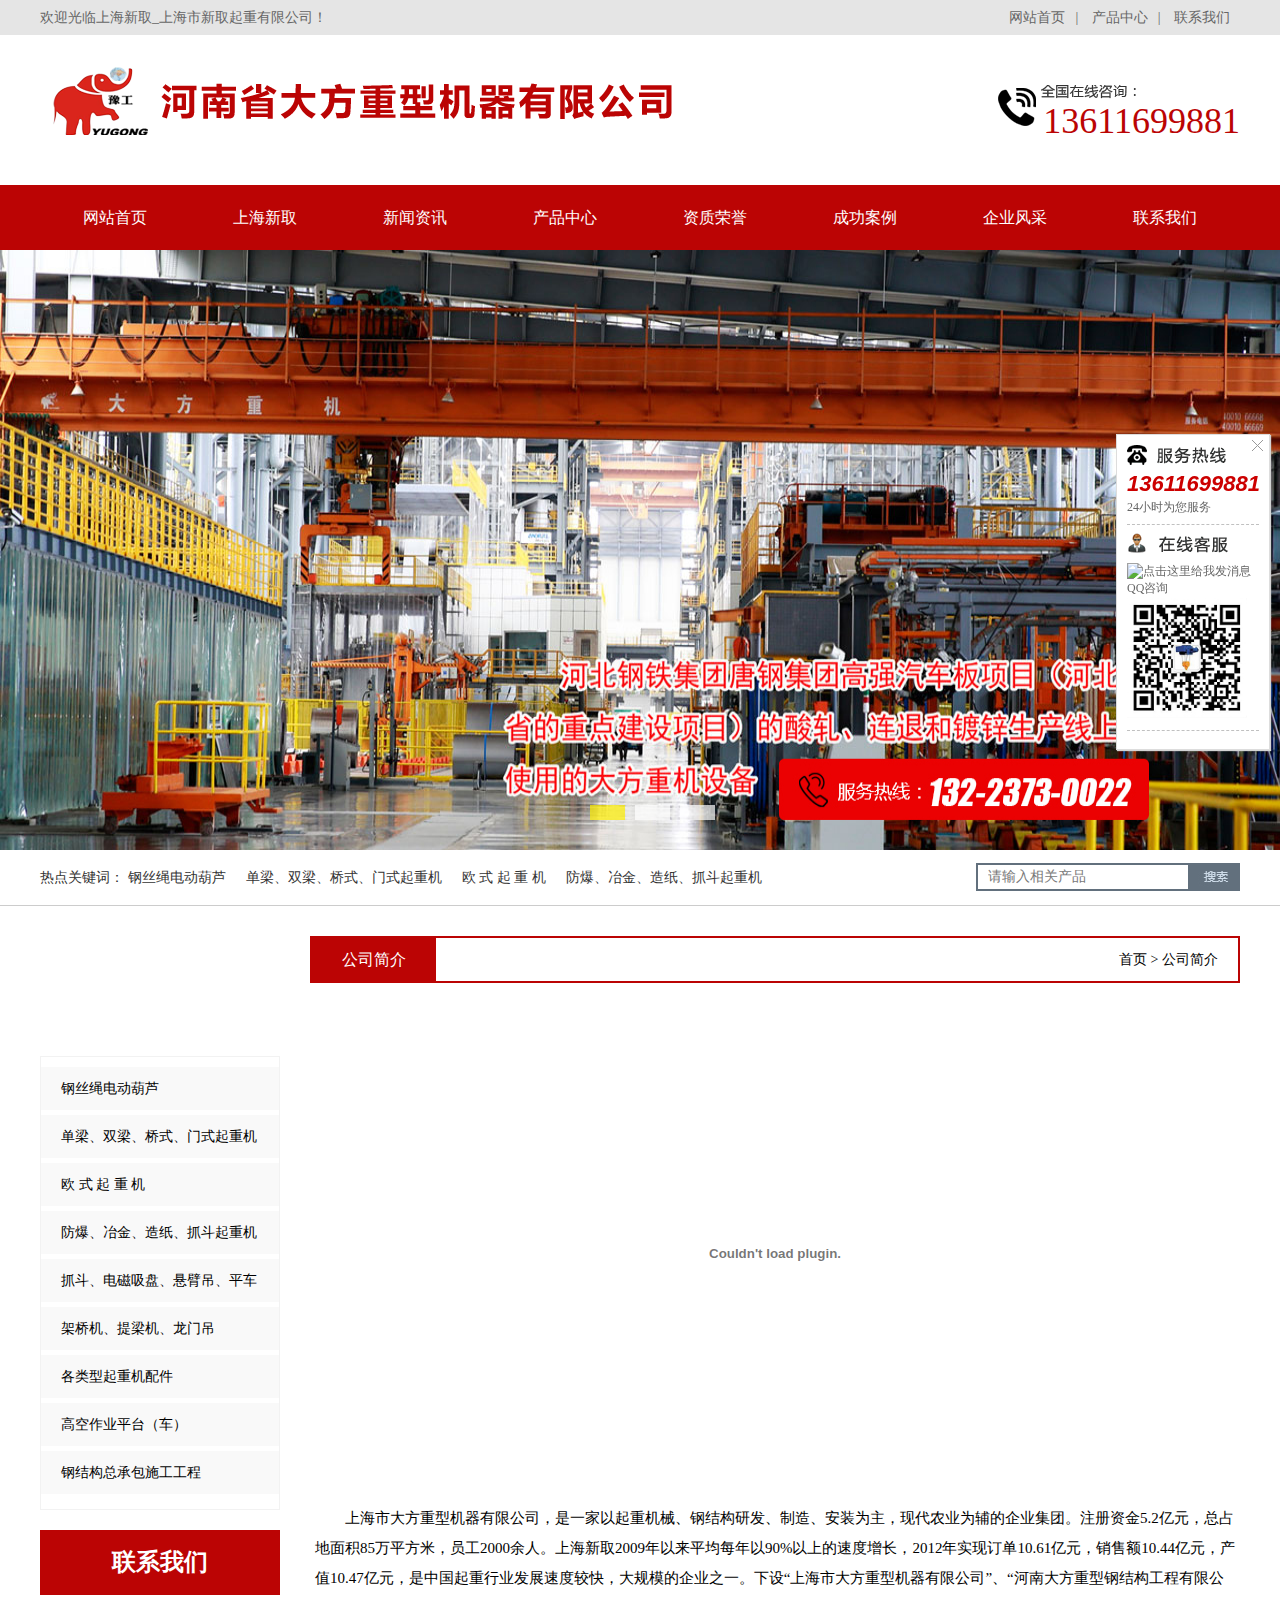
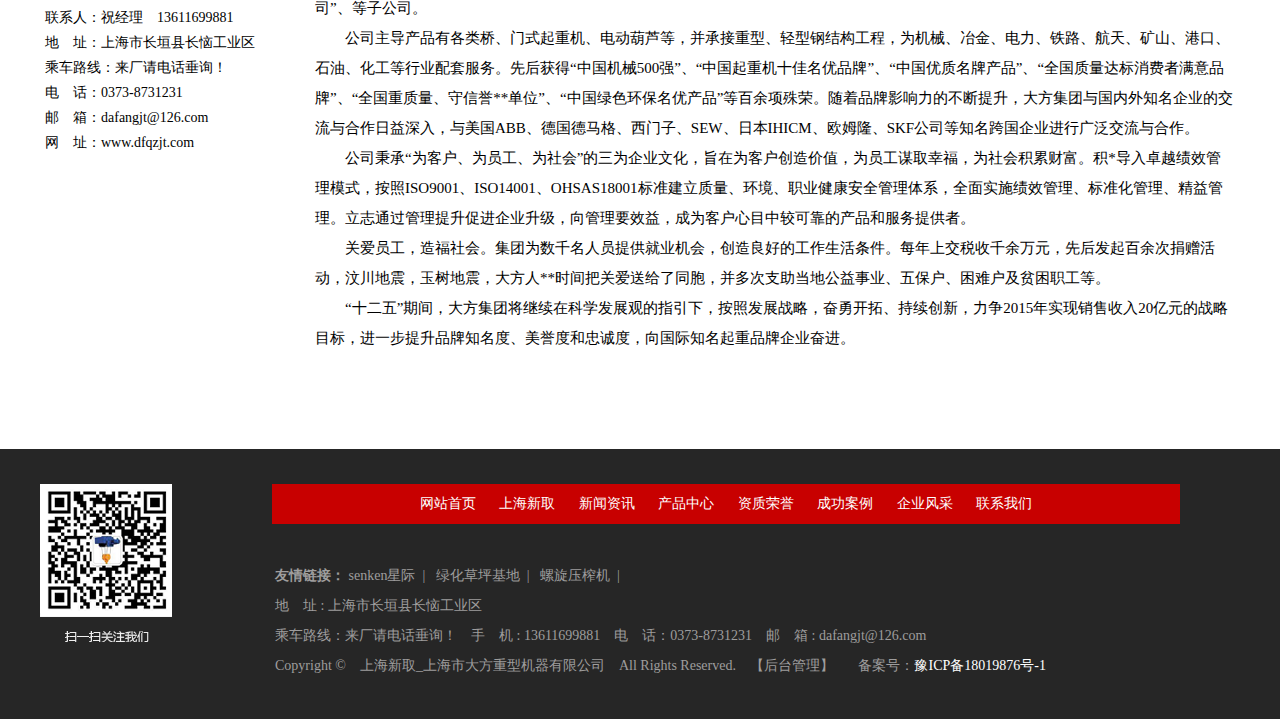
==== company.html @ df7ae114 "Add files via upload" ====
<!DOCTYPE HTML>
<html>

	<head>
		<meta charset="UTF-8">
<title>公司简介 - 上海新取_上海市大方重型机器有限公司</title>
<meta name="keywords" content="上海新取,上海市大方重型机器有限公司">
<meta name="description" content="上海市大方重型机器有限公司（上海新取）【销售电话：13611699881】主营各类桥、门式起重机、提梁机、架桥机、电动葫芦等、单双梁起重机,上海新取成为客户心目中较可靠的产品和服务提供者.">
<link rel="stylesheet" href="/App/Home/View/Default/Public/Css/global.css?v=1672645727">
<style>
	#Company{background:url("/App/Home/View/Default/Public/Image/sprite.gif") no-repeat 0 -228px;}</style>
<script src="/App/Home/View/Default/Public/Js/jquery.js"></script>
<script src="/App/Home/View/Default/Public/Js/unslider.min.js"></script>

<script src="/App/Home/View/Default/Public/Js/jquery.superslide.2.1.1.js"></script>
<script src="/App/Home/View/Default/Public/Js/bottom_scroll.js"></SCRIPT>
	
<link rel="stylesheet" type="text/css" href="/App/Home/View/Default/Public/Js/fancybox/jquery.fancybox-1.3.4.css" />
<script type="text/javascript" src="/App/Home/View/Default/Public/Js/fancybox/jquery.fancybox-1.3.4.js"></script> <meta name="baidu-site-verification" content="23zHIkB1rP" /><meta name="360-site-verification" content="dca94cb3f1ca475b2f70f780bbb2e547" /><script>
(function(){
    var bp = document.createElement('script');
    var curProtocol = window.location.protocol.split(':')[0];
    if (curProtocol === 'https') {
        bp.src = 'https://zz.bdstatic.com/linksubmit/push.js';
    }
    else {
        bp.src = 'http://push.zhanzhang.baidu.com/push.js';
    }
    var s = document.getElementsByTagName("script")[0];
    s.parentNode.insertBefore(bp, s);
})();
</script><script>
(function(){
var src = "https://jspassport.ssl.qhimg.com/11.0.1.js?d182b3f28525f2db83acfaaf6e696dba";
document.write('<script src="' + src + '" id="sozz"><\/script>');
})();
</script><script>
	$(function() {
		$(".mesmore").fancybox();
	})
</script>
	</head>

	<body>

		<div id="top_line_bj">
	<div id="top_line">
		<div class="left">欢迎光临上海新取_上海市新取起重有限公司！</div>
		<div class="right">
			<a href="/index.html">网站首页</a>|
			<a href="/product/20.html">产品中心</a>|
			<a href="/contact.html">联系我们</a>
		</div>
	</div>
</div>
<div id="top_bj">
	<div id="top_index">
		<div id="logo">
			<a href="/" title="上海新取,上海市大方重型机器有限公司"><h1><img src="/App/Home/View/Default/Public/Image/logo.png" alt="上海新取,上海市大方重型机器有限公司" /></h1></a>
		</div>
		<div id="top_tel">13611699881</div>
	</div>
</div>
<div id="nav_bj">
	<div id="nav">
		<a href="/index.html">网站首页</a>
		<a href="/company.html">上海新取</a>
		<a href="/news.html">新闻资讯</a>
		<a href="/product/20.html">产品中心</a>
		<a href="/custom/t/5.html">资质荣誉</a>
		<a href="/custom/t/18.html">成功案例</a>
		<a href="/custom/t/28.html">企业风采</a>
		<a href="/contact.html">联系我们</a>
	</div>
</div>
<!--<div id="zi_banner"></div>-->
<link rel="stylesheet" type="text/css" href="/App/Home/View/Default/Public/Js/flash.css" />
<script type="text/javascript" src="/App/Home/View/Default/Public/Js/jquery.superslide.2.1.1.js"></script>
<div class="flash">
	<div class="flashBox">
		<div class="hd">
			<ul>
				<li></li><li></li><li></li>			</ul>
		</div>
		<div class="bd">
			<ul>
				<li>
						<a href="" title="" target="_blank"><img src="/Uploads/5b07d3579ed61.jpg" alt="上海市大方重型机器有限公司" /></a>
					</li><li>
						<a href="" title="" target="_blank"><img src="/Uploads/5b07d35e1afa3.jpg" alt="上海市大方重型机器有限公司" /></a>
					</li><li>
						<a href="" title="" target="_blank"><img src="/Uploads/5b07d36509c15.jpg" alt="上海市大方重型机器有限公司" /></a>
					</li>			</ul>
		</div>

		<!-- 下面是前/后按钮代码-->
		<!--<a class="prev" href="javascript:void(0)"></a>
		<a class="next" href="javascript:void(0)"></a>-->
	</div>
	<script type="text/javascript">
		jQuery(".flashBox").slide({
			mainCell: ".bd ul",
			effect: "fold",
			autoPlay: true
		});
	</script>
</div>
<div id="ggbj">
	<div id="ggnr">
		<div class="left">
			<span>热点关键词：</span>
			<a href="/product/19">钢丝绳电动葫芦</a><a href="/product/21">单梁、双梁、桥式、门式起重机</a><a href="/product/20">欧 式 起 重 机</a><a href="/product/22">防爆、冶金、造纸、抓斗起重机</a>		</div>
		<div class="right">
			<form action="/search" method="get" class="ss">
				<input name="keyword" type="text" id="search_text" class="sou_left" value="请输入相关产品" onFocus="if (value ==defaultValue){value =''}" onBlur="if (value ==''){value=defaultValue}">
				<input name="field" type="hidden" value="title" />
				<input type="image" value="  " class="ss_pic" onClick="if (search_text.value==search_text.defaultValue||search_text.value=='') {alert('请输入相关产品');search_text.focus();return false;}" class="right" src="/App/Home/View/Default/Public/Image/ss.jpg" id="button" />
			</form>
		</div>
	</div>
</div>
		<div class="main">
			<div id="sidebar">
				<div class="pro_list">
	<ul>
		<li>
					<p></p>
					<a href="/product/19">钢丝绳电动葫芦</a>
				</li><li>
					<p></p>
					<a href="/product/21">单梁、双梁、桥式、门式起重机</a>
				</li><li>
					<p></p>
					<a href="/product/20">欧 式 起 重 机</a>
				</li><li>
					<p></p>
					<a href="/product/22">防爆、冶金、造纸、抓斗起重机</a>
				</li><li>
					<p></p>
					<a href="/product/26">抓斗、电磁吸盘、悬臂吊、平车</a>
				</li><li>
					<p></p>
					<a href="/product/23">架桥机、提梁机、龙门吊</a>
				</li><li>
					<p></p>
					<a href="/product/24">各类型起重机配件</a>
				</li><li>
					<p></p>
					<a href="/product/25">高空作业平台（车）</a>
				</li><li>
					<p></p>
					<a href="/product/27">钢结构总承包施工工程</a>
				</li>	</ul>
</div>
<div class="left_bt">联系我们</div>
<div class="lianxi">
	<p>联系人：祝经理　13611699881</p>	<p>地　址：上海市长垣县长恼工业区<br>乘车路线：来厂请电话垂询！</p>	<p>电　话：0373-8731231</p>			<p>邮　箱：dafangjt@126.com</p>	<p>网　址：www.dfqzjt.com</p>
</div>
			</div>
			<div id="main_right">
				<div id="title_zy">
					<div class="left">公司简介</div>
					<div class="right"><a href="/">首页</a> > 公司简介</div>
				</div>
				<div id="content_zy">
					<p><p style="text-align: center;"><object classid="clsid:d27cdb6e-ae6d-11cf-96b8-444553540000" codebase="http://download.macromedia.com/pub/shockwave/cabs/flash/swflash.cab#version=6,0,40,0" height="480" width="650"><param name="quality" value="high"/><param name="movie" value="http://www.dafangjt.com/Uploads/voide.swf"/><embed height="480" pluginspage="http://www.macromedia.com/go/getflashplayer" quality="high" src="http://www.dafangjt.com/Uploads/voide.swf" type="application/x-shockwave-flash" width="650"/></object></p><p style="text-align: left;">　　上海市大方重型机器有限公司，是一家以起重机械、钢结构研发、制造、安装为主，现代农业为辅的企业集团。注册资金5.2亿元，总占地面积85万平方米，员工2000余人。上海新取2009年以来平均每年以90%以上的速度增长，2012年实现订单10.61亿元，销售额10.44亿元，产值10.47亿元，是中国起重行业发展速度较快，大规模的企业之一。下设“上海市大方重型机器有限公司”、“河南大方重型钢结构工程有限公司”、等子公司。</p><p style="text-align: left;">　　公司主导产品有各类桥、门式起重机、电动葫芦等，并承接重型、轻型钢结构工程，为机械、冶金、电力、铁路、航天、矿山、港口、石油、化工等行业配套服务。先后获得“中国机械500强”、“中国起重机十佳名优品牌”、“中国优质名牌产品”、“全国质量达标消费者满意品牌”、“全国重质量、守信誉**单位”、“中国绿色环保名优产品”等百余项殊荣。随着品牌影响力的不断提升，大方集团与国内外知名企业的交流与合作日益深入，与美国ABB、德国德马格、西门子、SEW、日本IHICM、欧姆隆、SKF公司等知名跨国企业进行广泛交流与合作。</p><p style="text-align: left;">　　公司秉承“为客户、为员工、为社会”的三为企业文化，旨在为客户创造价值，为员工谋取幸福，为社会积累财富。积*导入卓越绩效管理模式，按照ISO9001、ISO14001、OHSAS18001标准建立质量、环境、职业健康安全管理体系，全面实施绩效管理、标准化管理、精益管理。立志通过管理提升促进企业升级，向管理要效益，成为客户心目中较可靠的产品和服务提供者。</p><p style="text-align: left;">　　关爱员工，造福社会。集团为数千名人员提供就业机会，创造良好的工作生活条件。每年上交税收千余万元，先后发起百余次捐赠活动，汶川地震，玉树地震，大方人**时间把关爱送给了同胞，并多次支助当地公益事业、五保户、困难户及贫困职工等。</p><p style="text-align: left;">　　“十二五”期间，大方集团将继续在科学发展观的指引下，按照发展战略，奋勇开拓、持续创新，力争2015年实现销售收入20亿元的战略目标，进一步提升品牌知名度、美誉度和忠诚度，向国际知名起重品牌企业奋进。</p><p><br/></p></p>
				</div>
			</div>
		</div>
		﻿<link href="/App/Home/View/Default/Public/kefu/1/style.css?v=1" rel="stylesheet" type="text/css" />
<div id="kefu1">
	<div class="cs_close">
		<a href="javascript:;" onClick="$('#kefu1').fadeOut()"><span>关闭</span></a>
	</div>
	<div class="cs_tel"></div>
	<div class="cs_tel_ct">
		<span class="cs_tel_num">13611699881</span>
		 24小时为您服务
		<br />
	</div>
	<div class="cs_spr"></div>
	<div class="cs_online"></div>
	<div class="cs_online_ct">
		<div class="cs_online_qq">
			<a target="_blank" href="http://wpa.qq.com/msgrd?v=3&uin=1783800645&site=qq&menu=yes"><img border="0" src="http://wpa.qq.com/pa?p=2:1783800645:51" alt="点击这里给我发消息" title="点击这里给我发消息" align="absmiddle" />QQ咨询</a>
		</div>
	</div>
	<div class="cs_qcode"><img src="/App/Home/View/Default/Public/kefu/1/weixin_code.jpg" width="120" height="120" title="用手机微信扫一扫" /></div>
	<div class="cs_spr"></div>
	<!--<div class="cs_baidu">
		<a href="http://sc.chinaz.com/jiaoben/" target="_blank"><span>百度商桥咨询</span></a>
	</div>
	<div class="cs_space"></div>
	<div class="cs_free">
		<a href="http://sc.chinaz.com/jiaoben/" target="_blank"><span>免费用户通道</span></a>
	</div>-->
</div>
<div id="footer">
  <div id="footer_mid">
    <div id="footer_ewm"></div>
    <div id="footer_nav"> <a href="/">网站首页</a> <a href="/company">上海新取</a> <a href="/news">新闻资讯</a>
      <a href="/product/20">产品中心</a> <a href="/custom/t/5">资质荣誉</a> <a href="/custom/t/18">成功案例</a>
      <a href="/custom/t/28">企业风采</a> <a href="/contact">联系我们</a> </div>
    <div id="footer_form"> <strong>友情链接：</strong>
      <a href="http://www.hnhkmkj.com/" title=""
          target="_blank">senken星际</a>&nbsp;&nbsp;| &nbsp;&nbsp;<a href="http://www.xxshlyl.com/" title=""
          target="_blank">绿化草坪基地</a>&nbsp;&nbsp;| &nbsp;&nbsp;<a href="http://www.xxtcjx168.com/" title=""
          target="_blank">螺旋压榨机</a>&nbsp;&nbsp;| &nbsp;&nbsp; </br> 地　址 : 上海市长垣县长恼工业区<br>乘车路线：来厂请电话垂询！　手　机 :
      13611699881　电　话：0373-8731231　邮　箱 : dafangjt@126.com</br> Copyright &copy;　上海新取_上海市大方重型机器有限公司　All
      Rights Reserved.　<a href="/admin" target="_blank">【后台管理】</a>　
      <script
        type="text/javascript">var cnzz_protocol = (("https:" == document.location.protocol) ? " https://" : " http://"); document.write(unescape("%3Cspan id='cnzz_stat_icon_1273790791'%3E%3C/span%3E%3Cscript src='" + cnzz_protocol + "s19.cnzz.com/z_stat.php%3Fid%3D1273790791%26show%3Dpic' type='text/javascript'%3E%3C/script%3E"));</script>
      &nbsp&nbsp备案号：<a href="https://beian.miit.gov.cn/" target="_blank"
        style="color: #fff;">豫ICP备18019876号-1</a></br>
    </div>
  </div>
</div>
<!--<link rel="stylesheet" type="text/css" href="/App/Home/View/Default/Public/Js/css.css"><div class="toolbar">	<a href="###" class="toolbar-item toolbar-item-weixin">		<span class="toolbar-layer"></span>	</a>	<a href="http://wpa.qq.com/msgrd?v=3&uin=1783800645&site=qq&menu=yes" class="toolbar-item toolbar-item-feedback" target="_blank"></a>	<a href="###" class="toolbar-item toolbar-item-app">		<span class="toolbar-layer"></span>	</a>	<a href="javascript:scroll(0,0)" id="top" class="toolbar-item toolbar-item-top"></a></div>-->

	</body>

</html>
---- App/Home/View/Default/Public/Css/global.css ----
html{ background:#fff; color:#000; overflow-x:hidden;}

body,div,dl,dt,dd,ul,ol,li,h1,h2,h3,form,input,textarea,p{margin:0 auto;padding:0;}

img{border:0;}

ol,ul,li{list-style:none;}

h1,h2,h3{font-weight:normal;font-size:100%;}

q:before,q:after{content:'';}

abbr,acronym{border:0;font-variant:normal;}

sup{vertical-align:text-top;}

sub{vertical-align:text-bottom;}

input,textarea,select{font-weight:inherit;font-size:inherit;font-family:inherit;}

input,textarea,select{*font-size:100%;}

legend{color:#000;}

a{color:inherit;text-decoration:none;}

/*******CSS reset*************/

body{ background:#fff; color:#000; font-size:14px; font-family:'微软雅黑';}

a{ color:#000;}

a:hover{color:#025490;}



/*******CSS reset*************/

.f12{font-size:12px;}

.f16{font-size:16px;}

.bold{font-weight:bold;}

.white{color:#fff;}

.left{float:left;}

.right{float:right;}

.t_r{text-align:right;}

.clear{clear:both;}

.relative{position:relative;}

.absolute{position:absolute;}

.rel_center{position:relative;}

.hidden{display:none;}

.jj_pic{ float:left; margin:0 10px 0 0;}

.nr_pic{ text-align:center; position:relative; width:100%;}

.red{ color:#f00; font-weight:bold; padding-left:10px;}

.nr_red{ color:#f00; font-weight:bold;}



.scale:hover img { transform: scale(1.1, 1.1);}

.scale img{ transition:transform 1s ease 0s}



#indexNews{ height: auto; overflow: hidden;}

#indexNews li {line-height: 30px; transition:0.3s all 0s linear; margin-bottom: 15px;}

#indexNews li a{ display: block; float: left; width: 80%; white-space: nowrap; text-overflow:ellipsis; overflow: hidden; transition:0.3s all 0s linear;}

#indexNews li .newsnr{ padding: 0; color: #8d8d8d; line-height: 25px;}

.Newstime { float: right; color:#363636; font-size:14px;}

#indexNews li:hover a{ padding-left: 10px; color: #f00; font-weight: bold;}



#lxwm_nr { margin: 0 20px 20px;	font-size:14px;}

#lxwm_nr p { line-height: 35px; border-bottom: 1px dotted #ccc;	padding-left: 20px;}



#prev_next{ border-top:1px solid #f0f0f0; margin-top:10px; padding-top:5px;}

#prev_next li{ padding-left:10px; height:30px; line-height:30px;}



#con_lx{ height:auto; overflow:hidden; line-height:2.0; width:90%; margin-bottom:20px;}

#con_lx p{ border-bottom:1px dotted #ccc; line-height:35px; padding-left:20px; transition:0.3s all 0s linear; }

#con_lx p:hover{ background:#efefef; color:#000; border-bottom:1px solid #ccc; padding-left:30px;}









/** header **/

#top_line_bj{ width: 100%; height: 35px; background: #e5e5e5;}

#top_line{ width: 1200px; height: 35px; line-height: 35px; color: #666;}

#top_line a{ color: #666; padding: 0 10px;}

#top_bj{ width:100%; height:150px; background: #fff;}

#top_index{ width:1200px; height:150px;}

#logo{ float:left; padding:20px 0 0;}

#top_tel{ float:right; padding:15px 0 0 45px; margin-top: 50px; background:url(../Image/tel.png) no-repeat left 0; color:#bb0404; font-size:36px; font-family: impact;}

#nav_bj{ background:#bb0404; height:65px; width:100%;}

#nav{ width:1200px; height:65px;}

#nav a{ display:block; float: left; width: 150px; height:65px; line-height:65px; text-align:center; color:#fff; font-size:16px; transition:0.3s all 0s linear;}

#nav a:hover{ background: #ea990a; color: #025490;}



.flash{ width:100%;height:600px; margin:0 auto; text-align:center; position:relative;}

.flash .flashBox {position:relative; margin:0 auto; width:1000px; height:600px; }

/*修改尺寸1920 {position:absolute; width:1920px; left:-460px;}*/

/*修改尺寸1440 {position:absolute; width:1440px; left:-221px;}*/

.flash .flashBox .bd{position:absolute;  width:1920px; left:-460px;}

.flash .flashBox .bd img{width:100%; height: 600px;}





#ggbj{ height: 55px; background: #fff; border-bottom: 1px solid #ccc; width: 100%;}

#ggnr{ width: 1200px; height: 55px;}

#ggnr .left{ height: 55px; line-height: 55px; color: #333;}

#ggnr .left a{ color: #333; padding: 0 20px 0 0 ;}

#ggnr .left a:hover{ color: #ff0;}

#ggnr .right{ width: 264px; height: 55px;}



.ss{ width:264px; height:28px; margin-top: 13px;}

.sou_left{float:left; background: #fff; border: 2px solid #62707d; width:200px; height:24px; text-align:left; color:#787878; line-height:24px; padding-left:10px;}

.ss_pic{ float:right;}















/** footer **/

#footer{width:100%;height:270px;margin:0 auto;background: #262626;}

#footer_mid{width: 1200px;height: 240px;margin:0 auto;position: relative;}

#footer_ewm{width: 132px;height: 158px;position: absolute;left:0px;top:35px;background: url(../Image/ewm.png) no-repeat;}

#footer_nav{height: 40px;text-align: center; width: 908px; position: absolute;right:60px;top:35px;color: #fff;line-height: 40px;background: #c80000; font-size: 14px;}

#footer_nav a{color: #fff;font-size: 14px;padding:0px 10px;}

#footer_c{width: 806px;height: 77px;position: absolute;left: 725px;top:117px;color: #9e9d9d;font-size: 14px;line-height: 26px;}

#footer_c a{color: #9e9d9d;font-size: 14px;}

#footer_form{width: 829px;height:78px;position: absolute;left: 235px;top:112px;font-size: 14px;line-height: 30px;color: #9e9d9d;}

#footer_form a{color: #9e9d9d;font-size: 14px;}



/** main **/ 



#in_02{padding-top: 40px; margin:0 auto;position: relative;}

#in_02_title{width: 1200px;height: 30px;text-align: center; margin:0 auto;line-height: 30px;font-weight: bold;color: #9e9e9e;font-size: 20px;}

#in_02_title span{color: #ca0c25;}

#in_02_c{width: 1346px;height: 130px; margin:30px auto;}



#in_03_title{width: 1200px;height: 100px;background: url(../Image/in_03_title.png) center no-repeat;margin:0 auto;}

#in_03{height:440px; width:1160px;margin:0 auto; margin-bottom: 30px; padding:10px; position: relative; border:10px solid #eaeaea;}

#in_03 li{ width:270px; height:200px; margin:8px; overflow:hidden; padding:1px; border:1px solid #efefef; position:relative; float:left;}

#in_03 li img{ width:265px; height:200px; }

#in_03 li .title{ position:absolute; top:202px; left:1px; transition:0.3s all 0s linear; background:url(../Image/cp_nr.png); text-align:center; color:#FFF; font-size:18px; width:272px; height:202px;}

#in_03 li .title img{ width:53px; height:53px; display:block; margin:62px auto 22px auto;}

#in_03 li:hover .title{ top:1px;}

#fczs_gd ul{ width:2320px;}









.main{ width:1200px; height:auto; overflow:hidden; padding: 30px 0;}



.picScroll-left{ width:1213px;  overflow:hidden; margin-bottom: 50px; }

.picScroll-left .prev{ display:block;  width:28px; height:51px; float:right; margin-left:5px; margin-top:150px;  overflow:hidden; cursor:pointer;}

.picScroll-left .next{ display:block;  width:28px; height:51px; float:left; margin-right:10px; margin-top:150px;  overflow:hidden; cursor:pointer;}

.picScroll-left .bd{ padding:15px 3px; float:left; background: #fff;}

.picScroll-left .bd ul{ overflow:hidden; zoom:1;}

.picScroll-left .bd ul li{ margin:0 10px; width:252px; height:290px; padding: 5px; border: 1px solid #dddddd; float:left;overflow:hidden; text-align:center; transition:all 0.3s linear 0s;}

.picScroll-left .bd ul li a{ display: block; width: 252px; height: 189px; border-radius: 10px; position: relative; }

.picScroll-left .bd ul li a img{ width:252px; height:189px;}

.picScroll-left .bd ul li a p{ position: absolute; left: 0; bottom: 0; background: rgba(0,0,0,0.8); color: #fff; padding: 0 10px; height: 50px; line-height: 50px;}

.picScroll-left .bd ul li .content{ text-align: left; line-height: 25px; font-size: 13px; padding: 15px;}

.picScroll-left .bd ul li:hover{ background: #2d88d4;}

.picScroll-left .bd ul li:hover .content{ color: #fff;}



#gg{ background: url(../Image/gg.jpg) no-repeat center top; width: 100%; height: 182px;}

#bj{ background: url(../Image/bj.jpg) repeat; width: 100%; height: auto; overflow: hidden;}

#blue{ background: url(../Image/blue.jpg) repeat-x center top #f2f2f2; width: 100%; height: auto; overflow: hidden;}



.ysfont{ border-bottom: 1px solid #e7e7e7; padding-top: 30px;}

.ysfont .pic{ width: 477px;}

.ysfont .ysnr{ width: 610px;}

.ysfont .ysnr .left{ width: 88px; height: 102px;}

.ysfont .ysnr .right{ width: 500px;}

.ysfont .ysnr .right p{ color: #000; font-size: 28px; font-weight: bold; padding-top: 20px;}

.ysfont .ysnr .right .content{ font-size: 15px; line-height: 25px; padding-top: 20px;}



.index_nr{ width: 590px; height: auto; overflow: hidden; margin-top: 20px;}

.index_nr .tit{ color: #fff; font-size: 24px;}

.index_nr .tit span{ padding-left: 10px; font-family: arial; font-size: 16px;}

.index_nr .content{ background: #fff; padding: 25px; margin-top: 20px;}



.gsjjmore{ width: 145px; height: 45px; background: #ea990a; line-height: 45px; text-align: center; color: #fff; float: left; margin-top: 20px;}



#marqueedivcontrol{width:1200px; height:211px; overflow:hidden; margin: 30px 0 0; float:left;}

#marqueedivcontrol li{ float:left; overflow: hidden; width:268px; height:211px; background: #fff; padding: 2px; border: 1px solid #e6e6e6; margin-right:20px; text-align:center; transition:0.3s all 0s linear;}

#marqueedivcontrol li img{ max-width:268px; height:205px; }

.cpgd{width:2352px;}





/** sidebar **/

#sidebar{ width:240px; height:auto; overflow:hidden; float: left;}

#main_right{ width:930px; height:auto; overflow:hidden; float:right;}

.content{ padding: 20px 0; line-height: 2.0;}

#content_zy{ line-height: 2.0; padding: 20px 5px; background: #fff; margin-top: 10px; font-size: 15px;}



#zi_banner{ width: 100%; height: 300px; background: url(../Image/banner.jpg) no-repeat center top;}





.pro_list{ background:url(../Image/cpbt.jpg) no-repeat center top #fff; width:240px; padding:120px 0 0;}

.pro_list ul{ padding: 10px 0; border: 1px solid #f2f2f2;}

.pro_list ul li{ position: relative; height:43px; line-height:43px; padding-left:20px; background: #f9f9f9; margin-bottom: 5px; overflow: hidden;}

.pro_list ul li p{ position: absolute; z-index: 0; left: -240px; width: 237px; height: 43px; background: #262e1e; border-left: 3px solid #5aab09; transition:all 0.3s linear 0s;}

.pro_list ul li a{ position: absolute; height: 43px; z-index: 1; color: #000;}

.pro_list ul li:hover p{ left: 0;}

.pro_list ul li:hover a{ color: #fff;}



#title_zy{ height: 43px; line-height: 43px; border: 2px solid #bb0404; padding-right: 20px;}

#title_zy .left{ background: #bb0404; color: #fff; font-size: 16px; padding: 0 30px;}



.left_bt{ background: #bb0404; height: 65px; line-height: 65px; color: #fff; font-size: 24px; font-weight: bold; text-align: center; margin-top: 20px;}

.lianxi{ padding: 10px 5px; line-height: 25px;}

/** zy **/ 

.n_detailCon{ height:auto!important; overflow:hidden!important; overflow:visible;}

.n_detailCon li{ width:100%; height:auto; margin:0 0 10px 0; padding: 10px 0; border-bottom: 1px dotted #ccc; }

.n_detailCon li a{ height:auto; width:100%; display:block; padding-top: 10px;}

.n_detailCon li a:hover{ background: #fffad8;}

.n_detailPic{ width:210px; float:left; margin-left:10px;}

.n_detailPic img{ width: 210px;}

.n_detailR{ width:670px; float:right; margin-right:10px;}

.n_detailTitle{ height:30px; width:100%;}

.n_detailTitle span{ font-size:16px; color:#000; display:block; float:left; font-weight:bold;}

.n_detailTitle small{ font-size:12px; float:right; display:block; color:#222222;}

.n_detailNr{ width:100%; padding:5px 0; line-height:25px; color:#6b6b6b;}

.n_time{ background:url(../Image/time.jpg) left no-repeat; text-indent:25px; line-height:25px; height:25px; color:#a8a8a8; font-size:16px;}







#por_left{width:400px; height:auto; margin-right:20px; float:left; text-align: center; border: 1px solid #ccc;}

#por_left img{ max-width: 400px; max-height: 350px;}

#por_right{float:right; width: 485px; height:auto; overflow:hidden;}

#cpms{ border-bottom: 1px dashed #ccc; border-top: 1px dashed #ccc; color: #666; padding: 10px 0; margin-bottom: 10px;}

#cpms span{ color: #cc0000;}

.dg1{ width: 155px; height: 40px; margin-top: 20px; line-height: 40px; text-align: center; color: #fff; background: #060508; float: left; transition:all 0.3s linear 0s;}

.dg2{ width: 155px; height: 40px; margin-top: 20px; padding-left: 20px; line-height: 40px; text-align: center; color: #fff; background: url(../Image/qq.png) no-repeat 20px center #b72300; float: left; margin-left: 20px; transition:all 0.3s linear 0s; background-size: 21%;}

.dg2 a{ color: #fff;}

.dg1 a{ color: #fff;}

.dg1:hover{ background: #f90;}

.dg2:hover{ background: url(../Image/qq.png) no-repeat 20px center #f90; background-size: 21%;}



#cp_tel{ background: url(../Image/tel1.png) no-repeat left top; float: left; padding: 23px 0 0 45px; width: 200px; line-height: 30px; color: #d80000; font-size: 30px; font-family: impact;  margin:10px 0;}

#cp_tel span{ font-size: 20px; font-family: "方正正中黑简体";}

.dgnr{ background: url(../Image/dgpic.png) no-repeat right center; line-height: 2.0; padding: 20px 0 30px; color: #999999;}





.cpys{ background: url(../Image/ysfont.png) no-repeat center top; padding-top: 120px; margin-bottom: 30px;}

.cpys .ysnr{ width: 450px;}

.cpys .ysnr .right{ width: 450px;}

.cpys .ysnr .right p{ font-size: 24px; padding: 0;}

.cpys .ysnr .right .content{ padding-top: 10px;}

.cpys .pic{ width: 450px;}

.cpys .pic img{ width: 450px;}











/************************************/

.page{margin:10px 20px 15px 0;}

.page a{display:inline-block;height:18px;line-height:18px;border:1px solid #dbdbdb;padding:0 2px 0;}

.page a:hover{background:#404040;color:#fff;border:none;height:20px;line-height:20px;padding:0 3px 0;}

.current {padding:0 6px 0;height:18px;line-height:18px;background:#404040;color:#fff;}

/***************global*****************/

.pro li{float:left; overflow:hidden; margin:0 10px 20px; width:284px; text-align:center; background: #fff; border:1px solid #ccc; height:255px;transition:0.3s all 0s linear;}

.pro img{ max-width:284px; height:213px;}

.pro li:hover{ background: #d20000;}

.pro li p{ width: 95%; white-space:nowrap; overflow: hidden; text-overflow:ellipsis; height: 30px;}

.pro a:hover{color:#fff;}

/*************index&goods**************/

.news{ width:100%;}

.news li{width:100%;height:35px;text-indent:2em;line-height:35px; font-size:14px; border-bottom:1px dotted #ccc; background:url(../Image/icon.png) no-repeat 10px center; transition:0.3s all 0s linear;}

.news li:hover{background-color:#efefef;}

.news li:hover a{color:#000;}

/****************news*****************/

.news_title{color:#da020d;text-align:center;line-height:40px;}

.meta{color:#999;text-align:center;line-height:28px; border:1px solid #f0f0f0; background:#fbfbfb; margin-bottom:10px;}

/***********news_info**************/

.jobs li{ height:auto; margin:23px 18px 18px 28px;border-bottom:1px dotted #666; position:relative;}

.jobs a{ position:absolute; right:0; top:0;float:right;width:71px;height:34px;color:#fff;text-align:center;line-height:34px; display:block; background:#f00;}

.jobs strong{color:#da020d;}

.jobs p{/*margin:6px 0 -134px 156px;*/line-height:35px;}

/***************jobs***************/

.rel_center{ text-align:center; left:50%;}

.pro_name{display:block;color:#da020d; font-size:18px; text-align: center; padding-bottom: 10px;}

.info_title{margin:10px 0;width:100%;height:45px;background:#efefef;}

.info_title b{display:inline-block; width:230px; text-align: center; font-weight: normal; height:100%;border-right:5px solid #fff; background:#333; color:#fff; line-height:45px;}

.info_title a{margin:8px;width:15px;height:15px;background-position:0 -426px;}

/********goods_info&jobs_info*******/

.order{line-height:40px;}

.order img{vertical-align:-5px;cursor:pointer;}

#submit{width:55px;height:29px;color:#000;cursor:pointer; background:url(../Image/button.gif) none center;}

/**************order&message********/

#banner{position:relative;overflow:auto;}

#banner li {float:left;}

.banner .dots li.active {

background: #fff;

opacity: 1;

}

.banner .dots li {

display: inline-block;

width: 10px;

height: 10px;

margin: 0 4px;

text-indent: -999em;

border: 2px solid #fff;

border-radius: 6px;

cursor: pointer;

opacity: .4;

-webkit-transition: background .5s, opacity .5s;

-moz-transition: background .5s, opacity .5s;

transition: background .5s, opacity .5s;

}



/*sitemap*/

.mesmore{margin-top:5px;}

.mesmore:hover{color:#da020d;text-decoration:underline;}



.sitemap{ width:996px; float:left; /*border:3px solid #f0f0f0;*/ margin-top:10px; margin-bottom:10px;}

.m1{ height:20px; line-height:20px; margin-top:20px; margin-left:20px;}

.m2{ margin-left:20px; margin-top:20px; line-height:25px;}

.m2 span{ font-size:14px; font-weight:bold;}

.m2t{ border:1px solid #f0f0f0; width:800px; padding-left:4px; margin-top:2px; padding:10px; margin-bottom:20px;}

.m2t ul{}

.m2t ul li{ list-style-type:none; float:left; width:150px;}

.m2t ul li a:hover{ color:red}



.f{ float:right; margin-right:10px; _margin-top:7px;}
---- App/Home/View/Default/Public/Js/flash.css ----
@charset "utf-8";
/* banner 通用 */
.flashBox .bd li{ zoom:1; vertical-align:middle; }
.flashBox .hd{ height:15px; overflow:hidden; position:absolute; left:45%; bottom:30px; z-index:1; }
.flashBox .hd ul{ overflow:hidden; zoom:1; float:left;  }
.flashBox .hd ul li{ float:left; margin-right:10px;  width:35px; height:15px; line-height:14px; text-align:center; background:#fff; cursor:pointer; filter:alpha(opacity=70); -moz-opacity:0.7;opacity:0.7; }
.flashBox .hd ul li.on{ background:#fff000; color:#fff;filter:alpha(opacity=70); -moz-opacity:0.7;opacity:0.7; }
/* 下面是前/后按钮代码 */
.flashBox .prev,
.flashBox .next{ position:absolute; left:-20%; top:50%; margin-top:-25px; display:block; width:32px; height:40px; background:url(../Image/slider-arrow.png) -110px 5px no-repeat; filter:alpha(opacity=50);opacity:0.5;   }
.flashBox .next{ left:auto; right:-20%; background-position:8px 5px; }
.flashBox .prev:hover,
.flashBox .next:hover{ filter:alpha(opacity=100);opacity:1;  }
.flashBox .prevStop{ display:none;}
.flashBox .nextStop{ display:none;}
---- App/Home/View/Default/Public/kefu/1/style.css ----
*html #kefu1 { /*--IE6 Hack - Fixed Positioning to the Bottom--*/
	margin-top: 50px; /*--Prevents IE6 from having an infinity scroll bar - due to 1px border on #footpanel--*/
	position: absolute;
	top:expression(eval(document.compatMode &&document.compatMode=='CSS1Compat') ?documentElement.scrollTop+50 : document.body.scrollTop +50);
}

#kefu1{position:fixed; right:10px; bottom:150px; z-index:10008; width: 132px; padding: 10px; background: #fff; border: 1px solid #ddd; box-shadow: 1px 1px 1px #d4d4d4; font-size: 12px;}
.cs_tel{height:25px; background: url('img.gif?v=1') no-repeat 0px 0px;}
.cs_tel_ct{color: #666; line-height: 150%;}
.cs_tel_num{color: #c00; font-size: 22px; font-weight: bold; font-family: Arial,Verdana; font-style: italic; font-weight: bold; display: block; padding: 5px 0px;}

.cs_online{height:30px; background: url('img.gif?v=1') no-repeat 0px -50px;}
.cs_online_qq{height: 25px;}
.cs_online_qq a:link, .cs_online_qq a:active, .cs_online_qq a:visited, .cs_online_qq a:hover{text-decoration: none; color: #666;}

.cs_qcode{padding: 10px 0px 0px 0px;}

.cs_free{height:32px; background: url('img.gif?v=1') no-repeat 0px -100px;}
.cs_free a{display: block; height: 32px;}
.cs_free a span{display: none;}

.cs_baidu{height:32px; background: url('img.gif?v=1') no-repeat 0px -200px;}
.cs_baidu a{display: block; height: 32px;}
.cs_baidu a span{display: none;}

.cs_spr{border-bottom: 1px dashed #c0c0c0; margin: 8px 0px;}
.cs_space{clear:both; overflow:hidden; height:8px;}
.cs_close{position: absolute; right: 5px; top: 5px; width: 12px; height: 12px; background: url('img.gif?v=1') no-repeat 0px -150px;}
.cs_close a{display: block; height: 10px;}
.cs_close a span{display: none;}
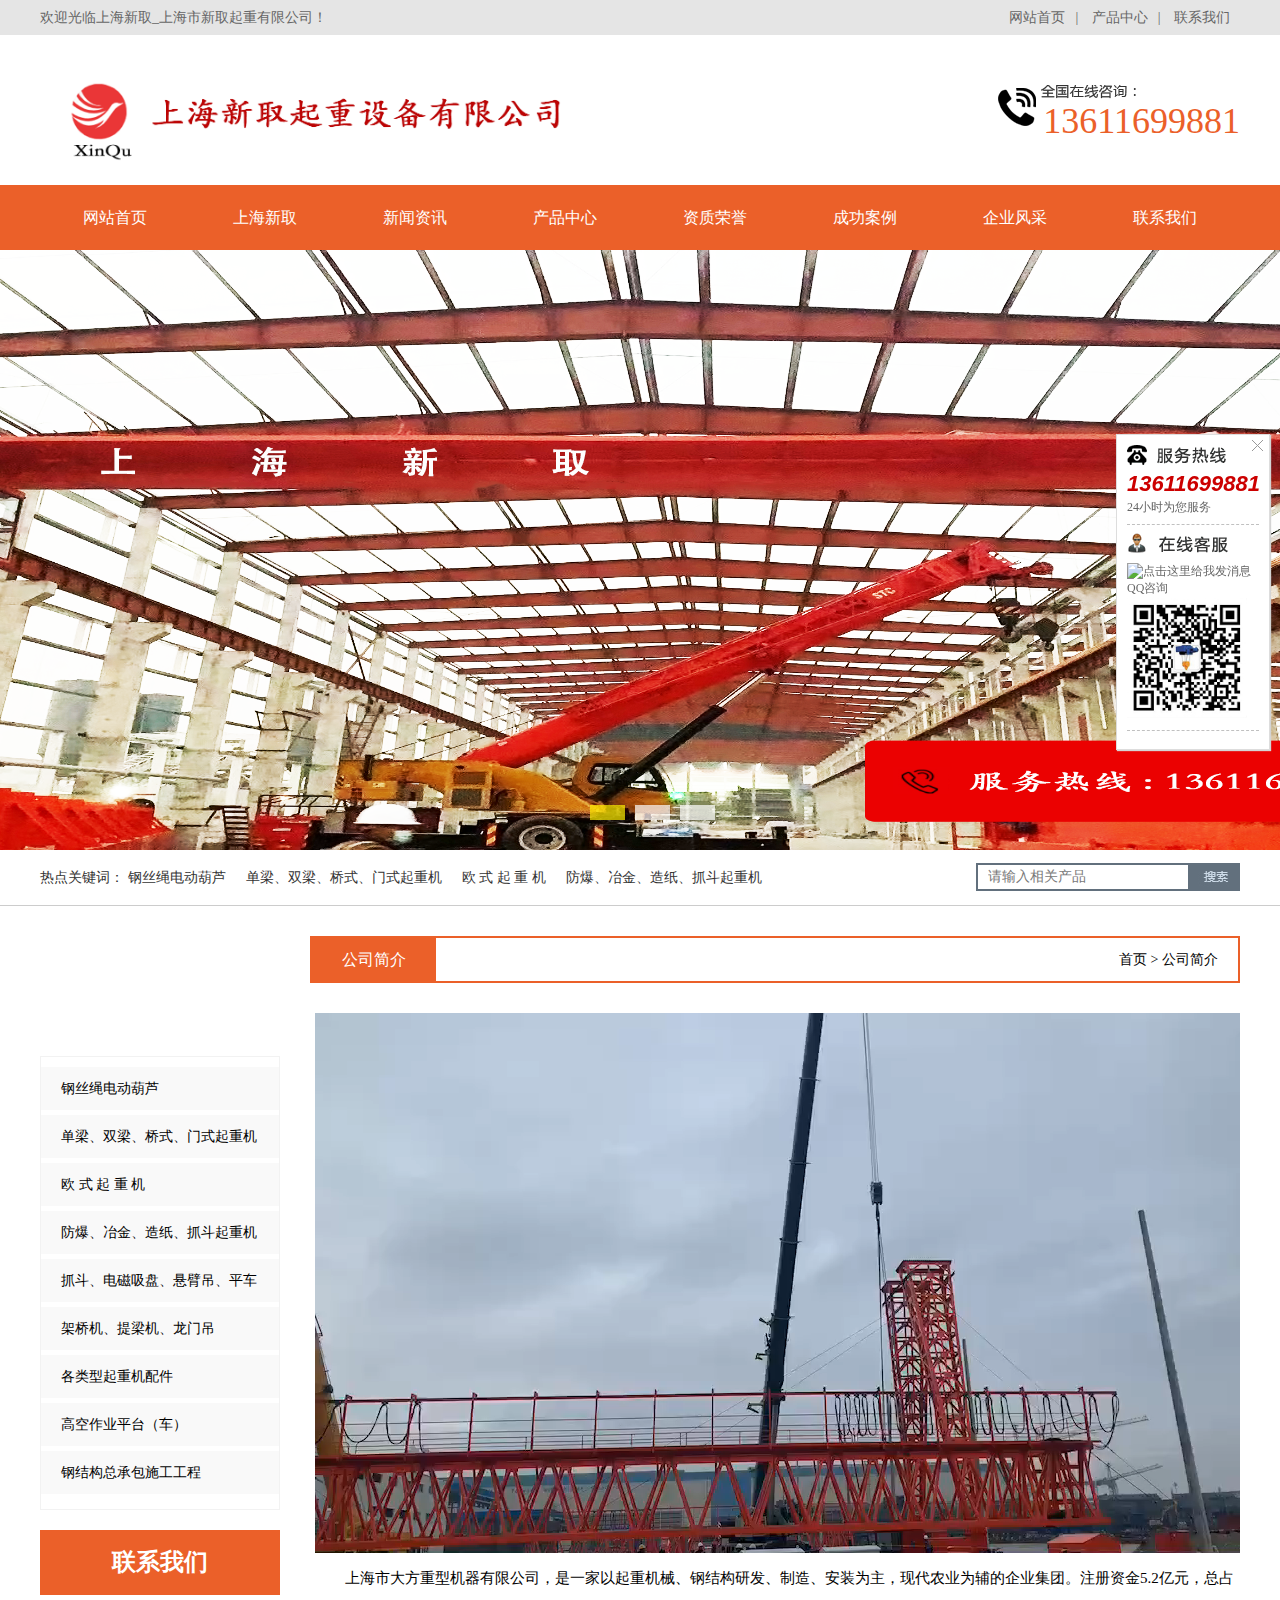
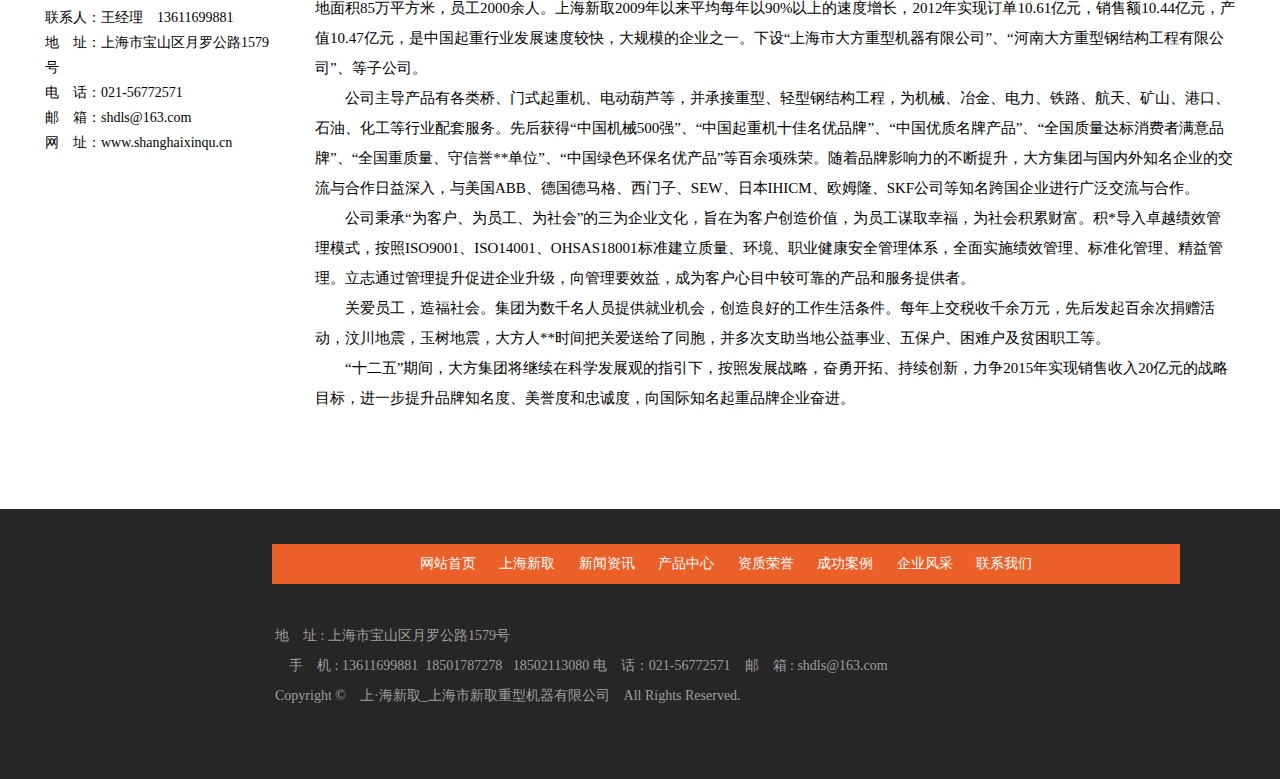
==== commit 50b37f85: "Add files via upload" ====
--- a/company.html
+++ b/company.html
@@ -154,7 +154,7 @@
 </div>
 <div class="left_bt">联系我们</div>
 <div class="lianxi">
-	<p>联系人：祝经理　13611699881</p>	<p>地　址：上海市长垣县长恼工业区<br>乘车路线：来厂请电话垂询！</p>	<p>电　话：0373-8731231</p>			<p>邮　箱：dafangjt@126.com</p>	<p>网　址：www.dfqzjt.com</p>
+	<p>联系人：王经理　13611699881</p>	<p>地　址：上海市宝山区月罗公路1579号<br></p>	<p>电　话：021-56772571</p>			<p>邮　箱：shdls@163.com </p>	<p>网　址：www.shanghaixinqu.cn</p>
 </div>
 			</div>
 			<div id="main_right">
@@ -163,7 +163,7 @@
 					<div class="right"><a href="/">首页</a> > 公司简介</div>
 				</div>
 				<div id="content_zy">
-					<p><p style="text-align: center;"><object classid="clsid:d27cdb6e-ae6d-11cf-96b8-444553540000" codebase="http://download.macromedia.com/pub/shockwave/cabs/flash/swflash.cab#version=6,0,40,0" height="480" width="650"><param name="quality" value="high"/><param name="movie" value="http://www.dafangjt.com/Uploads/voide.swf"/><embed height="480" pluginspage="http://www.macromedia.com/go/getflashplayer" quality="high" src="http://www.dafangjt.com/Uploads/voide.swf" type="application/x-shockwave-flash" width="650"/></object></p><p style="text-align: left;">　　上海市大方重型机器有限公司，是一家以起重机械、钢结构研发、制造、安装为主，现代农业为辅的企业集团。注册资金5.2亿元，总占地面积85万平方米，员工2000余人。上海新取2009年以来平均每年以90%以上的速度增长，2012年实现订单10.61亿元，销售额10.44亿元，产值10.47亿元，是中国起重行业发展速度较快，大规模的企业之一。下设“上海市大方重型机器有限公司”、“河南大方重型钢结构工程有限公司”、等子公司。</p><p style="text-align: left;">　　公司主导产品有各类桥、门式起重机、电动葫芦等，并承接重型、轻型钢结构工程，为机械、冶金、电力、铁路、航天、矿山、港口、石油、化工等行业配套服务。先后获得“中国机械500强”、“中国起重机十佳名优品牌”、“中国优质名牌产品”、“全国质量达标消费者满意品牌”、“全国重质量、守信誉**单位”、“中国绿色环保名优产品”等百余项殊荣。随着品牌影响力的不断提升，大方集团与国内外知名企业的交流与合作日益深入，与美国ABB、德国德马格、西门子、SEW、日本IHICM、欧姆隆、SKF公司等知名跨国企业进行广泛交流与合作。</p><p style="text-align: left;">　　公司秉承“为客户、为员工、为社会”的三为企业文化，旨在为客户创造价值，为员工谋取幸福，为社会积累财富。积*导入卓越绩效管理模式，按照ISO9001、ISO14001、OHSAS18001标准建立质量、环境、职业健康安全管理体系，全面实施绩效管理、标准化管理、精益管理。立志通过管理提升促进企业升级，向管理要效益，成为客户心目中较可靠的产品和服务提供者。</p><p style="text-align: left;">　　关爱员工，造福社会。集团为数千名人员提供就业机会，创造良好的工作生活条件。每年上交税收千余万元，先后发起百余次捐赠活动，汶川地震，玉树地震，大方人**时间把关爱送给了同胞，并多次支助当地公益事业、五保户、困难户及贫困职工等。</p><p style="text-align: left;">　　“十二五”期间，大方集团将继续在科学发展观的指引下，按照发展战略，奋勇开拓、持续创新，力争2015年实现销售收入20亿元的战略目标，进一步提升品牌知名度、美誉度和忠诚度，向国际知名起重品牌企业奋进。</p><p><br/></p></p>
+					<p><p style="text-align: center;"> <video src="/Uploads/show.mp4" autoplay="autoplay" loop="loop" type="video/mp4"></video> </p><p style="text-align: left;">　　上海市大方重型机器有限公司，是一家以起重机械、钢结构研发、制造、安装为主，现代农业为辅的企业集团。注册资金5.2亿元，总占地面积85万平方米，员工2000余人。上海新取2009年以来平均每年以90%以上的速度增长，2012年实现订单10.61亿元，销售额10.44亿元，产值10.47亿元，是中国起重行业发展速度较快，大规模的企业之一。下设“上海市大方重型机器有限公司”、“河南大方重型钢结构工程有限公司”、等子公司。</p><p style="text-align: left;">　　公司主导产品有各类桥、门式起重机、电动葫芦等，并承接重型、轻型钢结构工程，为机械、冶金、电力、铁路、航天、矿山、港口、石油、化工等行业配套服务。先后获得“中国机械500强”、“中国起重机十佳名优品牌”、“中国优质名牌产品”、“全国质量达标消费者满意品牌”、“全国重质量、守信誉**单位”、“中国绿色环保名优产品”等百余项殊荣。随着品牌影响力的不断提升，大方集团与国内外知名企业的交流与合作日益深入，与美国ABB、德国德马格、西门子、SEW、日本IHICM、欧姆隆、SKF公司等知名跨国企业进行广泛交流与合作。</p><p style="text-align: left;">　　公司秉承“为客户、为员工、为社会”的三为企业文化，旨在为客户创造价值，为员工谋取幸福，为社会积累财富。积*导入卓越绩效管理模式，按照ISO9001、ISO14001、OHSAS18001标准建立质量、环境、职业健康安全管理体系，全面实施绩效管理、标准化管理、精益管理。立志通过管理提升促进企业升级，向管理要效益，成为客户心目中较可靠的产品和服务提供者。</p><p style="text-align: left;">　　关爱员工，造福社会。集团为数千名人员提供就业机会，创造良好的工作生活条件。每年上交税收千余万元，先后发起百余次捐赠活动，汶川地震，玉树地震，大方人**时间把关爱送给了同胞，并多次支助当地公益事业、五保户、困难户及贫困职工等。</p><p style="text-align: left;">　　“十二五”期间，大方集团将继续在科学发展观的指引下，按照发展战略，奋勇开拓、持续创新，力争2015年实现销售收入20亿元的战略目标，进一步提升品牌知名度、美誉度和忠诚度，向国际知名起重品牌企业奋进。</p><p><br/></p></p>
 				</div>
 			</div>
 		</div>
@@ -196,27 +196,32 @@
 	</div>-->
 </div>
 <div id="footer">
-  <div id="footer_mid">
-    <div id="footer_ewm"></div>
-    <div id="footer_nav"> <a href="/">网站首页</a> <a href="/company">上海新取</a> <a href="/news">新闻资讯</a>
-      <a href="/product/20">产品中心</a> <a href="/custom/t/5">资质荣誉</a> <a href="/custom/t/18">成功案例</a>
-      <a href="/custom/t/28">企业风采</a> <a href="/contact">联系我们</a> </div>
-    <div id="footer_form"> <strong>友情链接：</strong>
-      <a href="http://www.hnhkmkj.com/" title=""
-          target="_blank">senken星际</a>&nbsp;&nbsp;| &nbsp;&nbsp;<a href="http://www.xxshlyl.com/" title=""
-          target="_blank">绿化草坪基地</a>&nbsp;&nbsp;| &nbsp;&nbsp;<a href="http://www.xxtcjx168.com/" title=""
-          target="_blank">螺旋压榨机</a>&nbsp;&nbsp;| &nbsp;&nbsp; </br> 地　址 : 上海市长垣县长恼工业区<br>乘车路线：来厂请电话垂询！　手　机 :
-      13611699881　电　话：0373-8731231　邮　箱 : dafangjt@126.com</br> Copyright &copy;　上海新取_上海市大方重型机器有限公司　All
-      Rights Reserved.　<a href="/admin" target="_blank">【后台管理】</a>　
-      <script
-        type="text/javascript">var cnzz_protocol = (("https:" == document.location.protocol) ? " https://" : " http://"); document.write(unescape("%3Cspan id='cnzz_stat_icon_1273790791'%3E%3C/span%3E%3Cscript src='" + cnzz_protocol + "s19.cnzz.com/z_stat.php%3Fid%3D1273790791%26show%3Dpic' type='text/javascript'%3E%3C/script%3E"));</script>
-      &nbsp&nbsp备案号：<a href="https://beian.miit.gov.cn/" target="_blank"
-        style="color: #fff;">豫ICP备18019876号-1</a></br>
-    </div>
+	<div id="footer_mid">
+	  <!-- 微信公众号二维码 -->
+	  <!-- <div id="footer_ewm"></div> --> 
+	  <div id="footer_nav"> <a href="/">网站首页</a> <a href="/company">上海新取</a> <a href="/news">新闻资讯</a>
+		<a href="/product/20.html">产品中心</a> <a href="/custom/t/5">资质荣誉</a> <a href="/custom/t/18">成功案例</a>
+		<a href="/custom/t/28.html">企业风采</a> <a href="/contact">联系我们</a> </div>
+	  <div id="footer_form"> 
+		  <!-- <strong>友情链接：</strong> -->
+		<!-- <a href="http://www.hnhkmkj.com/" title=""
+			target="_blank">senken星际</a>&nbsp;&nbsp;| &nbsp;&nbsp;<a href="http://www.xxshlyl.com/" title=""
+			target="_blank">绿化草坪基地</a>&nbsp;&nbsp;| &nbsp;&nbsp;<a href="http://www.xxtcjx168.com/" title=""
+			target="_blank">螺旋压榨机</a>
+			&nbsp;&nbsp;| &nbsp;&nbsp; </br> -->
+			 地　址 : 上海市宝山区月罗公路1579号 <br>　手　机 :
+		13611699881&nbsp; 18501787278 &nbsp; 18502113080 电　话：021-56772571　邮　箱 : shdls@163.com</br> Copyright &copy;　上·海新取_上海市新取重型机器有限公司　All
+		Rights Reserved.　
+		<!-- <a href="/admin" target="_blank">【后台管理】</a>　 -->
+		<script
+		  type="text/javascript">var cnzz_protocol = (("https:" == document.location.protocol) ? " https://" : " http://"); document.write(unescape("%3Cspan id='cnzz_stat_icon_1273790791'%3E%3C/span%3E%3Cscript src='" + cnzz_protocol + "s19.cnzz.com/z_stat.php%3Fid%3D1273790791%26show%3Dpic' type='text/javascript'%3E%3C/script%3E"));</script>
+		<!-- &nbsp&nbsp备案号：<a href="https://beian.miit.gov.cn/" target="_blank"
+		  style="color: #fff;">豫ICP备18019876号-1</a></br> -->
+	  </div>
+	</div>
   </div>
-</div>
-<!--<link rel="stylesheet" type="text/css" href="/App/Home/View/Default/Public/Js/css.css"><div class="toolbar">	<a href="###" class="toolbar-item toolbar-item-weixin">		<span class="toolbar-layer"></span>	</a>	<a href="http://wpa.qq.com/msgrd?v=3&uin=1783800645&site=qq&menu=yes" class="toolbar-item toolbar-item-feedback" target="_blank"></a>	<a href="###" class="toolbar-item toolbar-item-app">		<span class="toolbar-layer"></span>	</a>	<a href="javascript:scroll(0,0)" id="top" class="toolbar-item toolbar-item-top"></a></div>-->
-
-	</body>
-
-</html>+  <!--<link rel="stylesheet" type="text/css" href="/App/Home/View/Default/Public/Js/css.css"><div class="toolbar">	<a href="###" class="toolbar-item toolbar-item-weixin">		<span class="toolbar-layer"></span>	</a>	<a href="http://wpa.qq.com/msgrd?v=3&uin=1783800645&site=qq&menu=yes" class="toolbar-item toolbar-item-feedback" target="_blank"></a>	<a href="###" class="toolbar-item toolbar-item-app">		<span class="toolbar-layer"></span>	</a>	<a href="javascript:scroll(0,0)" id="top" class="toolbar-item toolbar-item-top"></a></div>-->
+  
+	  </body>
+  
+  </html>--- a/App/Home/View/Default/Public/Css/global.css
+++ b/App/Home/View/Default/Public/Css/global.css
@@ -64,9 +64,9 @@
 
 .nr_pic{ text-align:center; position:relative; width:100%;}
 
-.red{ color:#f00; font-weight:bold; padding-left:10px;}
-
-.nr_red{ color:#f00; font-weight:bold;}
+.red{ color:rgb(235, 96, 41); font-weight:bold; padding-left:10px;}
+
+.nr_red{ color:rgb(235, 96, 41); font-weight:bold;}
 
 
 
@@ -86,7 +86,7 @@
 
 .Newstime { float: right; color:#363636; font-size:14px;}
 
-#indexNews li:hover a{ padding-left: 10px; color: #f00; font-weight: bold;}
+#indexNews li:hover a{ padding-left: 10px; color: rgb(235, 96, 41); font-weight: bold;}
 
 
 
@@ -130,9 +130,13 @@
 
 #logo{ float:left; padding:20px 0 0;}
 
-#top_tel{ float:right; padding:15px 0 0 45px; margin-top: 50px; background:url(../Image/tel.png) no-repeat left 0; color:#bb0404; font-size:36px; font-family: impact;}
-
-#nav_bj{ background:#bb0404; height:65px; width:100%;}
+#logo h1{
+    zoom: 45%;
+}
+
+#top_tel{ float:right; padding:15px 0 0 45px; margin-top: 50px; background:url(../Image/tel.png) no-repeat left 0; color:rgb(235, 96, 41); font-size:36px; font-family: impact;}
+
+#nav_bj{ background:rgb(235, 96, 41); height:65px; width:100%;}
 
 #nav{ width:1200px; height:65px;}
 
@@ -200,7 +204,7 @@
 
 #footer_ewm{width: 132px;height: 158px;position: absolute;left:0px;top:35px;background: url(../Image/ewm.png) no-repeat;}
 
-#footer_nav{height: 40px;text-align: center; width: 908px; position: absolute;right:60px;top:35px;color: #fff;line-height: 40px;background: #c80000; font-size: 14px;}
+#footer_nav{height: 40px;text-align: center; width: 908px; position: absolute;right:60px;top:35px;color: #fff;line-height: 40px;background: rgb(235, 96, 41); font-size: 14px;}
 
 #footer_nav a{color: #fff;font-size: 14px;padding:0px 10px;}
 
@@ -286,7 +290,7 @@
 
 #bj{ background: url(../Image/bj.jpg) repeat; width: 100%; height: auto; overflow: hidden;}
 
-#blue{ background: url(../Image/blue.jpg) repeat-x center top #f2f2f2; width: 100%; height: auto; overflow: hidden;}
+#blue{ background: url(../Image/blue.jpg) repeat-x center top #f2f2f2; width: 100%; height: auto; overflow: hidden; }
 
 
 
@@ -366,13 +370,13 @@
 
 
 
-#title_zy{ height: 43px; line-height: 43px; border: 2px solid #bb0404; padding-right: 20px;}
-
-#title_zy .left{ background: #bb0404; color: #fff; font-size: 16px; padding: 0 30px;}
-
-
-
-.left_bt{ background: #bb0404; height: 65px; line-height: 65px; color: #fff; font-size: 24px; font-weight: bold; text-align: center; margin-top: 20px;}
+#title_zy{ height: 43px; line-height: 43px; border: 2px solid rgb(235, 96, 41); padding-right: 20px;}
+
+#title_zy .left{ background: rgb(235, 96, 41); color: #fff; font-size: 16px; padding: 0 30px;}
+
+
+
+.left_bt{ background: rgb(235, 96, 41); height: 65px; line-height: 65px; color: #fff; font-size: 24px; font-weight: bold; text-align: center; margin-top: 20px;}
 
 .lianxi{ padding: 10px 5px; line-height: 25px;}
 
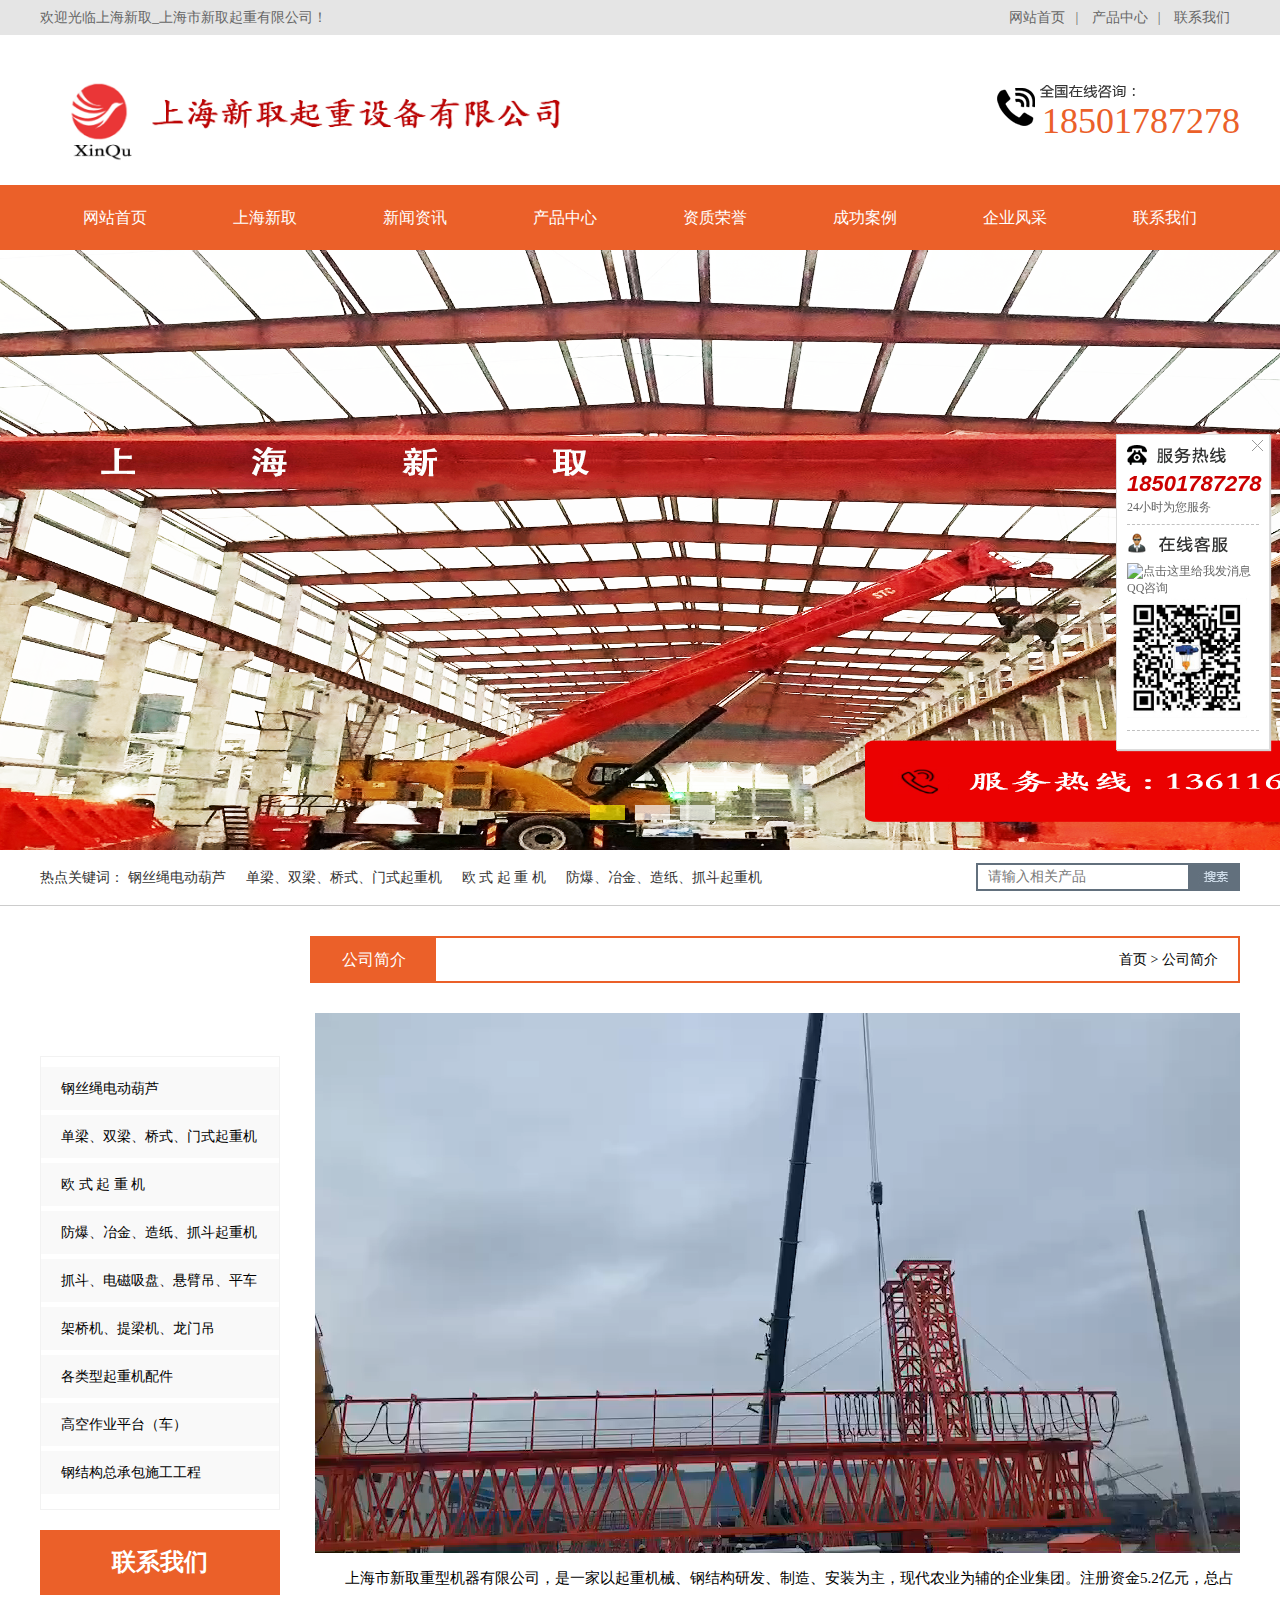
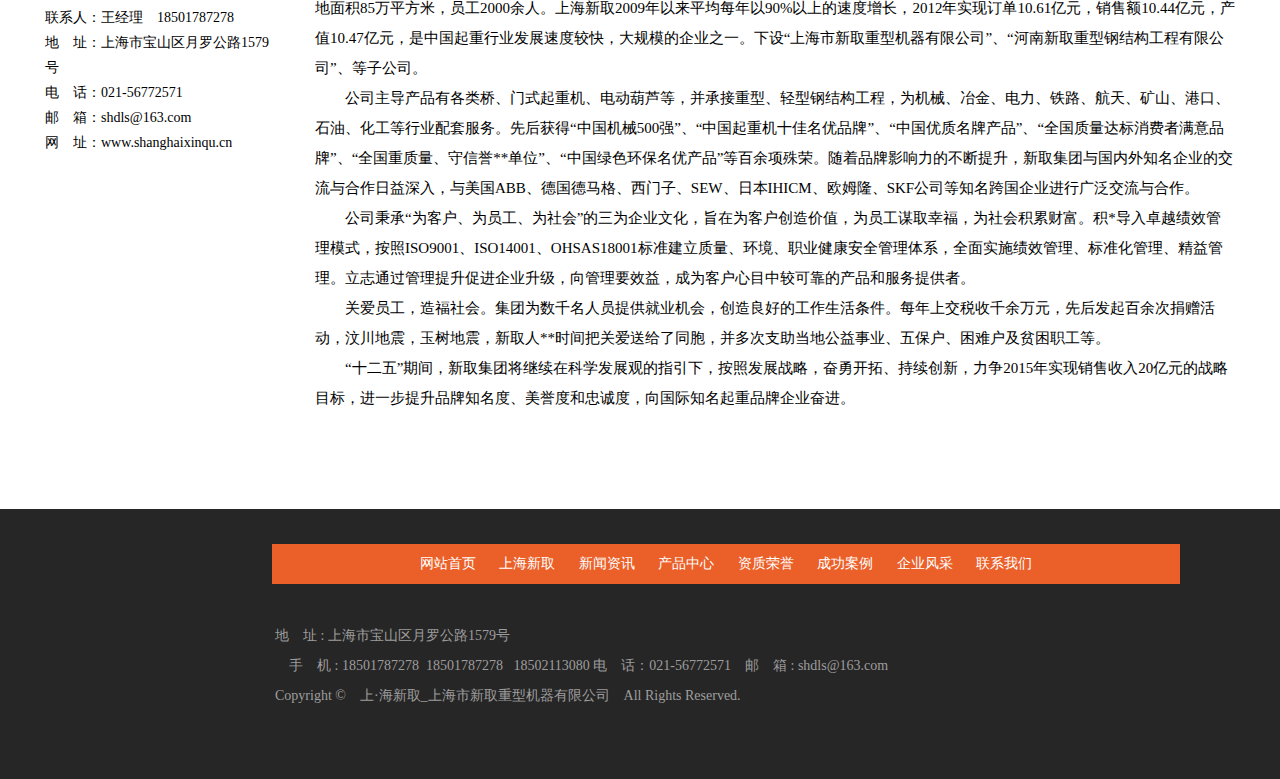
==== commit 61cba29f: "Add files via upload" ====
--- a/company.html
+++ b/company.html
@@ -3,9 +3,9 @@
 
 	<head>
 		<meta charset="UTF-8">
-<title>公司简介 - 上海新取_上海市大方重型机器有限公司</title>
-<meta name="keywords" content="上海新取,上海市大方重型机器有限公司">
-<meta name="description" content="上海市大方重型机器有限公司（上海新取）【销售电话：13611699881】主营各类桥、门式起重机、提梁机、架桥机、电动葫芦等、单双梁起重机,上海新取成为客户心目中较可靠的产品和服务提供者.">
+<title>公司简介 - 上海新取_上海市新取重型机器有限公司</title>
+<meta name="keywords" content="上海新取,上海市新取重型机器有限公司">
+<meta name="description" content="上海市新取重型机器有限公司（上海新取）【销售电话：18501787278】主营各类桥、门式起重机、提梁机、架桥机、电动葫芦等、单双梁起重机,上海新取成为客户心目中较可靠的产品和服务提供者.">
 <link rel="stylesheet" href="/App/Home/View/Default/Public/Css/global.css?v=1672645727">
 <style>
 	#Company{background:url("/App/Home/View/Default/Public/Image/sprite.gif") no-repeat 0 -228px;}</style>
@@ -56,9 +56,9 @@
 <div id="top_bj">
 	<div id="top_index">
 		<div id="logo">
-			<a href="/" title="上海新取,上海市大方重型机器有限公司"><h1><img src="/App/Home/View/Default/Public/Image/logo.png" alt="上海新取,上海市大方重型机器有限公司" /></h1></a>
-		</div>
-		<div id="top_tel">13611699881</div>
+			<a href="/" title="上海新取,上海市新取重型机器有限公司"><h1><img src="/App/Home/View/Default/Public/Image/logo.png" alt="上海新取,上海市新取重型机器有限公司" /></h1></a>
+		</div>
+		<div id="top_tel">18501787278</div>
 	</div>
 </div>
 <div id="nav_bj">
@@ -85,11 +85,11 @@
 		<div class="bd">
 			<ul>
 				<li>
-						<a href="" title="" target="_blank"><img src="/Uploads/5b07d3579ed61.jpg" alt="上海市大方重型机器有限公司" /></a>
+						<a href="" title="" target="_blank"><img src="/Uploads/5b07d3579ed61.jpg" alt="上海市新取重型机器有限公司" /></a>
 					</li><li>
-						<a href="" title="" target="_blank"><img src="/Uploads/5b07d35e1afa3.jpg" alt="上海市大方重型机器有限公司" /></a>
+						<a href="" title="" target="_blank"><img src="/Uploads/5b07d35e1afa3.jpg" alt="上海市新取重型机器有限公司" /></a>
 					</li><li>
-						<a href="" title="" target="_blank"><img src="/Uploads/5b07d36509c15.jpg" alt="上海市大方重型机器有限公司" /></a>
+						<a href="" title="" target="_blank"><img src="/Uploads/5b07d36509c15.jpg" alt="上海市新取重型机器有限公司" /></a>
 					</li>			</ul>
 		</div>
 
@@ -154,7 +154,7 @@
 </div>
 <div class="left_bt">联系我们</div>
 <div class="lianxi">
-	<p>联系人：王经理　13611699881</p>	<p>地　址：上海市宝山区月罗公路1579号<br></p>	<p>电　话：021-56772571</p>			<p>邮　箱：shdls@163.com </p>	<p>网　址：www.shanghaixinqu.cn</p>
+	<p>联系人：王经理　18501787278</p>	<p>地　址：上海市宝山区月罗公路1579号<br></p>	<p>电　话：021-56772571</p>			<p>邮　箱：shdls@163.com </p>	<p>网　址：www.shanghaixinqu.cn</p>
 </div>
 			</div>
 			<div id="main_right">
@@ -163,7 +163,7 @@
 					<div class="right"><a href="/">首页</a> > 公司简介</div>
 				</div>
 				<div id="content_zy">
-					<p><p style="text-align: center;"> <video src="/Uploads/show.mp4" autoplay="autoplay" loop="loop" type="video/mp4"></video> </p><p style="text-align: left;">　　上海市大方重型机器有限公司，是一家以起重机械、钢结构研发、制造、安装为主，现代农业为辅的企业集团。注册资金5.2亿元，总占地面积85万平方米，员工2000余人。上海新取2009年以来平均每年以90%以上的速度增长，2012年实现订单10.61亿元，销售额10.44亿元，产值10.47亿元，是中国起重行业发展速度较快，大规模的企业之一。下设“上海市大方重型机器有限公司”、“河南大方重型钢结构工程有限公司”、等子公司。</p><p style="text-align: left;">　　公司主导产品有各类桥、门式起重机、电动葫芦等，并承接重型、轻型钢结构工程，为机械、冶金、电力、铁路、航天、矿山、港口、石油、化工等行业配套服务。先后获得“中国机械500强”、“中国起重机十佳名优品牌”、“中国优质名牌产品”、“全国质量达标消费者满意品牌”、“全国重质量、守信誉**单位”、“中国绿色环保名优产品”等百余项殊荣。随着品牌影响力的不断提升，大方集团与国内外知名企业的交流与合作日益深入，与美国ABB、德国德马格、西门子、SEW、日本IHICM、欧姆隆、SKF公司等知名跨国企业进行广泛交流与合作。</p><p style="text-align: left;">　　公司秉承“为客户、为员工、为社会”的三为企业文化，旨在为客户创造价值，为员工谋取幸福，为社会积累财富。积*导入卓越绩效管理模式，按照ISO9001、ISO14001、OHSAS18001标准建立质量、环境、职业健康安全管理体系，全面实施绩效管理、标准化管理、精益管理。立志通过管理提升促进企业升级，向管理要效益，成为客户心目中较可靠的产品和服务提供者。</p><p style="text-align: left;">　　关爱员工，造福社会。集团为数千名人员提供就业机会，创造良好的工作生活条件。每年上交税收千余万元，先后发起百余次捐赠活动，汶川地震，玉树地震，大方人**时间把关爱送给了同胞，并多次支助当地公益事业、五保户、困难户及贫困职工等。</p><p style="text-align: left;">　　“十二五”期间，大方集团将继续在科学发展观的指引下，按照发展战略，奋勇开拓、持续创新，力争2015年实现销售收入20亿元的战略目标，进一步提升品牌知名度、美誉度和忠诚度，向国际知名起重品牌企业奋进。</p><p><br/></p></p>
+					<p><p style="text-align: center;"> <video src="/Uploads/show.mp4" autoplay="autoplay" loop="loop" type="video/mp4"></video> </p><p style="text-align: left;">　　上海市新取重型机器有限公司，是一家以起重机械、钢结构研发、制造、安装为主，现代农业为辅的企业集团。注册资金5.2亿元，总占地面积85万平方米，员工2000余人。上海新取2009年以来平均每年以90%以上的速度增长，2012年实现订单10.61亿元，销售额10.44亿元，产值10.47亿元，是中国起重行业发展速度较快，大规模的企业之一。下设“上海市新取重型机器有限公司”、“河南新取重型钢结构工程有限公司”、等子公司。</p><p style="text-align: left;">　　公司主导产品有各类桥、门式起重机、电动葫芦等，并承接重型、轻型钢结构工程，为机械、冶金、电力、铁路、航天、矿山、港口、石油、化工等行业配套服务。先后获得“中国机械500强”、“中国起重机十佳名优品牌”、“中国优质名牌产品”、“全国质量达标消费者满意品牌”、“全国重质量、守信誉**单位”、“中国绿色环保名优产品”等百余项殊荣。随着品牌影响力的不断提升，新取集团与国内外知名企业的交流与合作日益深入，与美国ABB、德国德马格、西门子、SEW、日本IHICM、欧姆隆、SKF公司等知名跨国企业进行广泛交流与合作。</p><p style="text-align: left;">　　公司秉承“为客户、为员工、为社会”的三为企业文化，旨在为客户创造价值，为员工谋取幸福，为社会积累财富。积*导入卓越绩效管理模式，按照ISO9001、ISO14001、OHSAS18001标准建立质量、环境、职业健康安全管理体系，全面实施绩效管理、标准化管理、精益管理。立志通过管理提升促进企业升级，向管理要效益，成为客户心目中较可靠的产品和服务提供者。</p><p style="text-align: left;">　　关爱员工，造福社会。集团为数千名人员提供就业机会，创造良好的工作生活条件。每年上交税收千余万元，先后发起百余次捐赠活动，汶川地震，玉树地震，新取人**时间把关爱送给了同胞，并多次支助当地公益事业、五保户、困难户及贫困职工等。</p><p style="text-align: left;">　　“十二五”期间，新取集团将继续在科学发展观的指引下，按照发展战略，奋勇开拓、持续创新，力争2015年实现销售收入20亿元的战略目标，进一步提升品牌知名度、美誉度和忠诚度，向国际知名起重品牌企业奋进。</p><p><br/></p></p>
 				</div>
 			</div>
 		</div>
@@ -174,7 +174,7 @@
 	</div>
 	<div class="cs_tel"></div>
 	<div class="cs_tel_ct">
-		<span class="cs_tel_num">13611699881</span>
+		<span class="cs_tel_num">18501787278</span>
 		 24小时为您服务
 		<br />
 	</div>
@@ -210,7 +210,7 @@
 			target="_blank">螺旋压榨机</a>
 			&nbsp;&nbsp;| &nbsp;&nbsp; </br> -->
 			 地　址 : 上海市宝山区月罗公路1579号 <br>　手　机 :
-		13611699881&nbsp; 18501787278 &nbsp; 18502113080 电　话：021-56772571　邮　箱 : shdls@163.com</br> Copyright &copy;　上·海新取_上海市新取重型机器有限公司　All
+		18501787278&nbsp; 18501787278 &nbsp; 18502113080 电　话：021-56772571　邮　箱 : shdls@163.com</br> Copyright &copy;　上·海新取_上海市新取重型机器有限公司　All
 		Rights Reserved.　
 		<!-- <a href="/admin" target="_blank">【后台管理】</a>　 -->
 		<script
